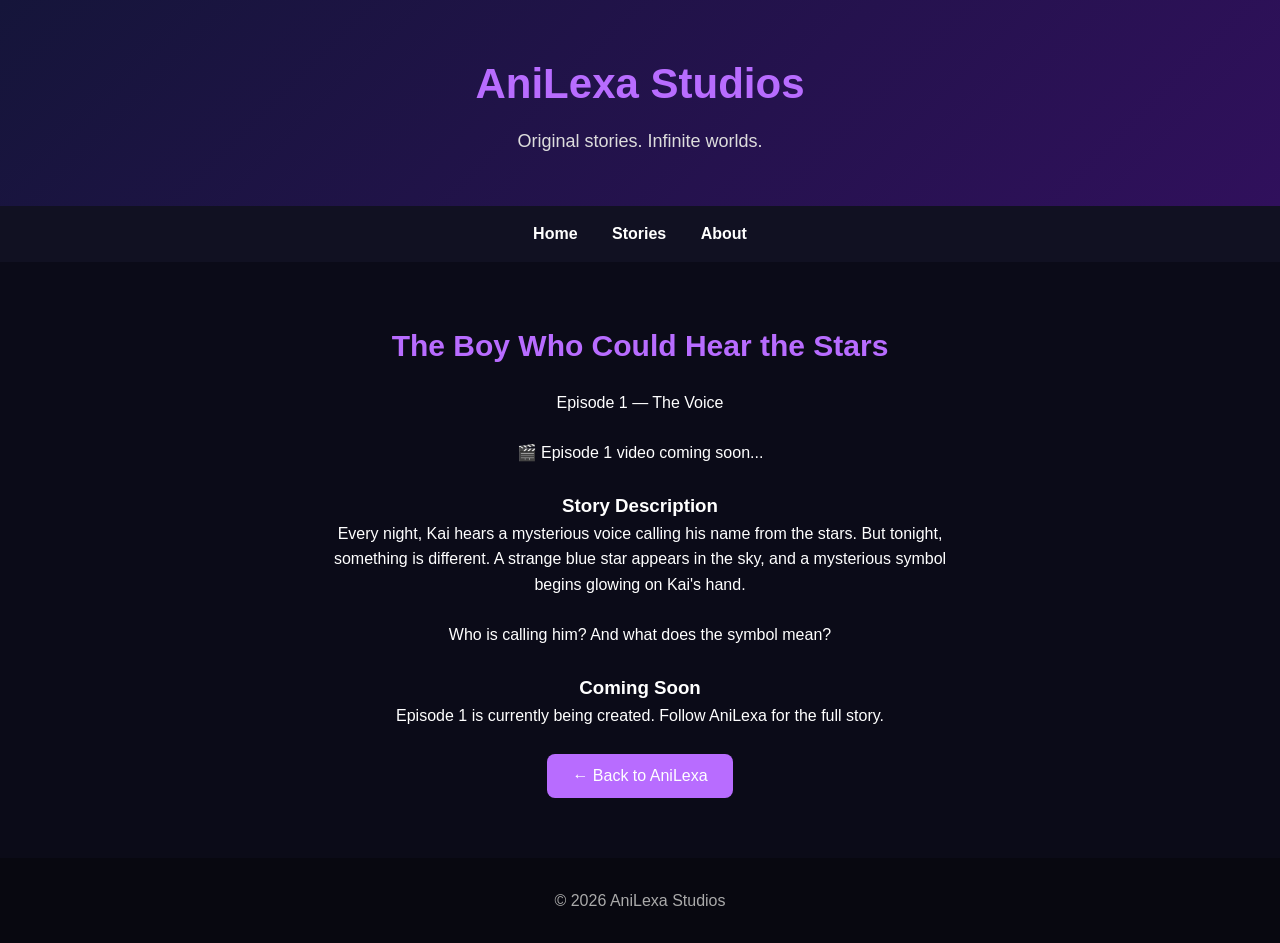
==== episode1.html @ 6541f574 "Create episode1.html" ====
<!DOCTYPE html>
<html lang="en">

<head>
    <meta charset="UTF-8">
    <meta name="viewport" content="width=device-width, initial-scale=1.0">

    <title>The Boy Who Could Hear the Stars | AniLexa</title>

    <link rel="stylesheet" href="style.css">
</head>

<body>

    <header>
        <h1>AniLexa Studios</h1>
        <p>Original stories. Infinite worlds.</p>
    </header>

    <nav>
        <a href="index.html">Home</a>
        <a href="index.html#stories">Stories</a>
        <a href="index.html#about">About</a>
    </nav>

    <main>

        <section class="episode">

            <h2>The Boy Who Could Hear the Stars</h2>

            <p class="episode-number">Episode 1 — The Voice</p>

            <div class="video-box">
                <p>🎬 Episode 1 video coming soon...</p>
            </div>

            <h3>Story Description</h3>

            <p>
                Every night, Kai hears a mysterious voice
                calling his name from the stars.

                But tonight, something is different.

                A strange blue star appears in the sky,
                and a mysterious symbol begins glowing
                on Kai's hand.
            </p>

            <p>
                Who is calling him?

                And what does the symbol mean?
            </p>

            <h3>Coming Soon</h3>

            <p>
                Episode 1 is currently being created.
                Follow AniLexa for the full story.
            </p>

            <a href="index.html">
                <button>← Back to AniLexa</button>
            </a>

        </section>

    </main>

    <footer>
        <p>© 2026 AniLexa Studios</p>
    </footer>

</body>

  </html>
---- style.css ----
* {
    box-sizing: border-box;
    margin: 0;
    padding: 0;
}

body {
    background-color: #0b0b18;
    color: white;
    font-family: Arial, sans-serif;
    line-height: 1.6;
}

header {
    text-align: center;
    padding: 50px 20px;
    background: linear-gradient(135deg, #15153a, #30105c);
}

header h1 {
    color: #b86cff;
    font-size: 42px;
    margin-bottom: 10px;
}

header p {
    color: #ddd;
    font-size: 18px;
}

nav {
    background-color: #111122;
    padding: 15px;
    text-align: center;
    position: sticky;
    top: 0;
}

nav a {
    color: white;
    text-decoration: none;
    margin: 0 15px;
    font-weight: bold;
}

nav a:hover {
    color: #b86cff;
}

main {
    max-width: 1000px;
    margin: auto;
}

section {
    padding: 60px 20px;
    text-align: center;
}

section h2 {
    color: #b86cff;
    margin-bottom: 20px;
    font-size: 30px;
}

section p {
    max-width: 650px;
    margin: 0 auto 25px;
}

button {
    background-color: #b86cff;
    color: white;
    border: none;
    padding: 13px 25px;
    border-radius: 8px;
    font-size: 16px;
    cursor: pointer;
}

button:hover {
    background-color: #8d3ee8;
}

.story-card {
    background-color: #15152a;
    border: 1px solid #302f55;
    padding: 25px;
    border-radius: 12px;
    max-width: 500px;
    margin: 20px auto;
}

.story-card h3 {
    color: #b86cff;
    margin-bottom: 10px;
}

footer {
    text-align: center;
    padding: 30px;
    background-color: #080810;
    color: #aaa;
  }
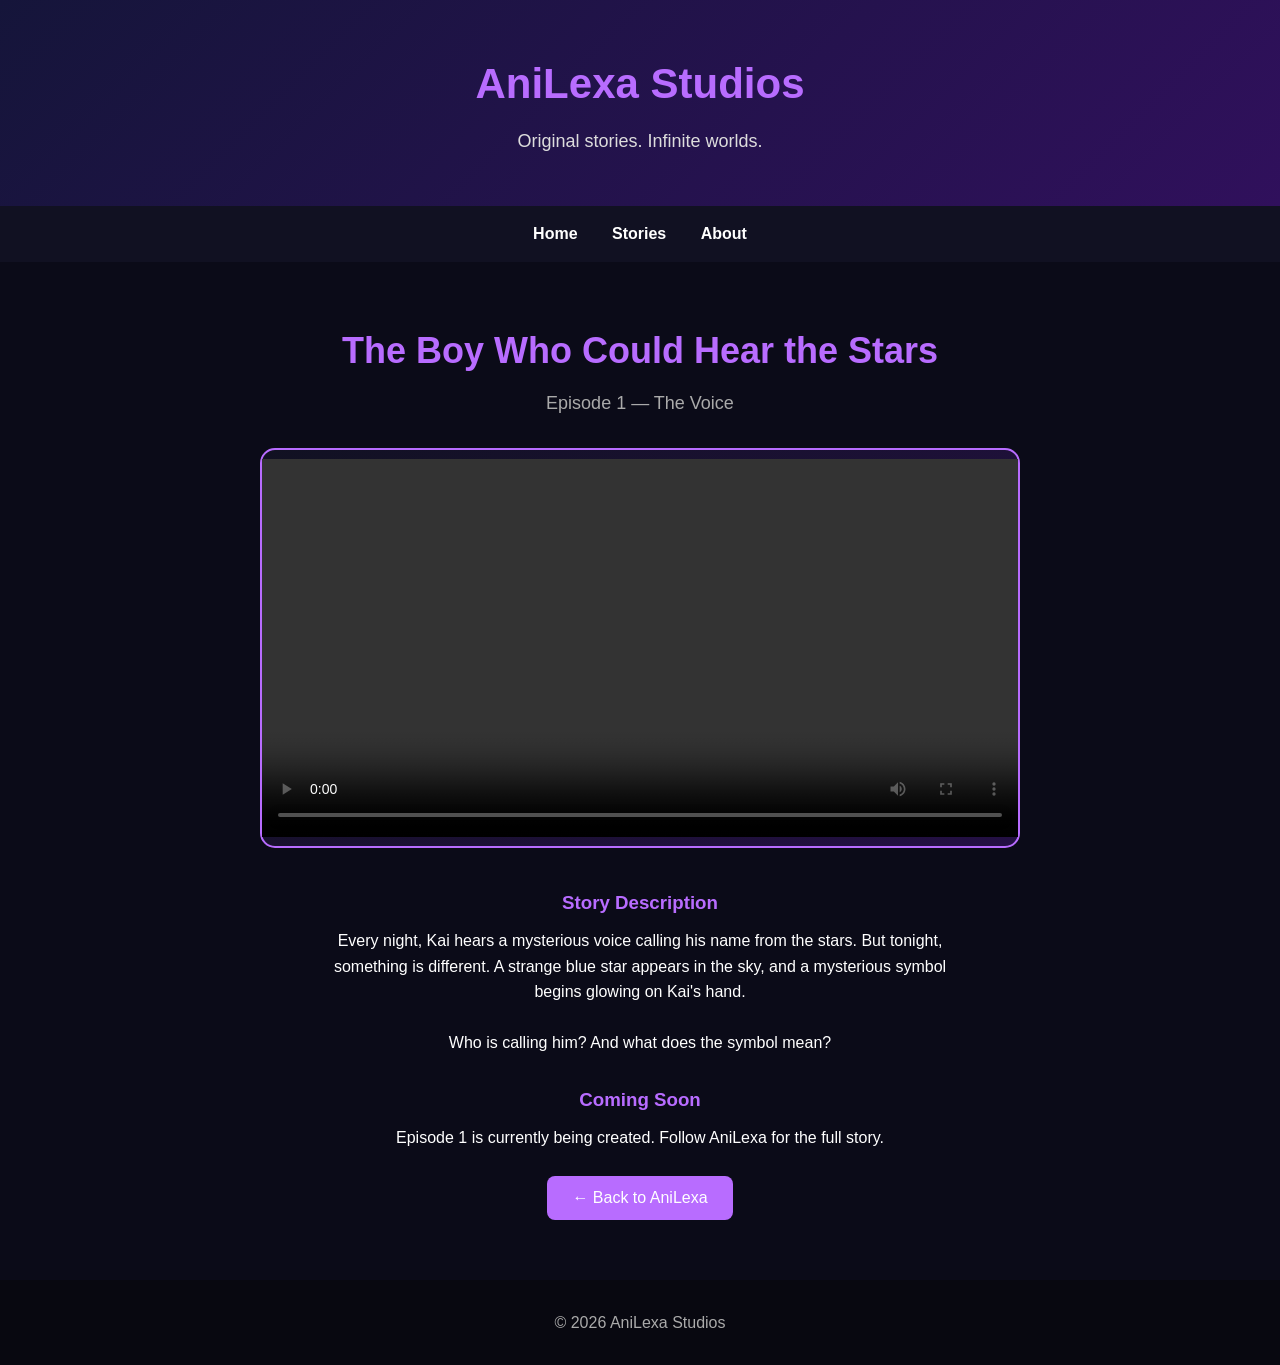
==== commit 1a8221c4: "Update episode1.html" ====
--- a/episode1.html
+++ b/episode1.html
@@ -32,8 +32,15 @@
             <p class="episode-number">Episode 1 — The Voice</p>
 
             <div class="video-box">
-                <p>🎬 Episode 1 video coming soon...</p>
-            </div>
+
+    <video controls width="100%">
+        <source src="videos/episode1.mp4" type="video/mp4">
+
+        Your browser does not support video playback.
+    </video>
+
+</div>
+            
 
             <h3>Story Description</h3>
 
--- a/style.css
+++ b/style.css
@@ -101,4 +101,93 @@
     padding: 30px;
     background-color: #080810;
     color: #aaa;
-  }
+  }.episode {
+    max-width: 800px;
+    margin: auto;
+}
+
+.episode h2 {
+    font-size: 36px;
+    color: #b86cff;
+    margin-bottom: 10px;
+}
+
+.episode-number {
+    color: #aaa;
+    font-size: 18px;
+    margin-bottom: 30px;
+}
+
+.video-box {
+    width: 100%;
+    height: 400px;
+    background: linear-gradient(135deg, #111122, #241044);
+    border: 2px solid #b86cff;
+    border-radius: 15px;
+
+    display: flex;
+    align-items: center;
+    justify-content: center;
+
+    margin-bottom: 40px;
+}
+
+.video-box p {
+    color: #ddd;
+    font-size: 20px;
+}
+
+.episode h3 {
+    color: #b86cff;
+    margin-top: 30px;
+    margin-bottom: 10px;
+}
+
+.episode a {
+    text-decoration: none;
+    }
+.episode {
+    max-width: 800px;
+    margin: auto;
+}
+
+.episode h2 {
+    font-size: 36px;
+    color: #b86cff;
+    margin-bottom: 10px;
+}
+
+.episode-number {
+    color: #aaa;
+    font-size: 18px;
+    margin-bottom: 30px;
+}
+
+.video-box {
+    width: 100%;
+    height: 400px;
+    background: linear-gradient(135deg, #111122, #241044);
+    border: 2px solid #b86cff;
+    border-radius: 15px;
+
+    display: flex;
+    align-items: center;
+    justify-content: center;
+
+    margin-bottom: 40px;
+}
+
+.video-box p {
+    color: #ddd;
+    font-size: 20px;
+}
+
+.episode h3 {
+    color: #b86cff;
+    margin-top: 30px;
+    margin-bottom: 10px;
+}
+
+.episode a {
+    text-decoration: none;
+    }
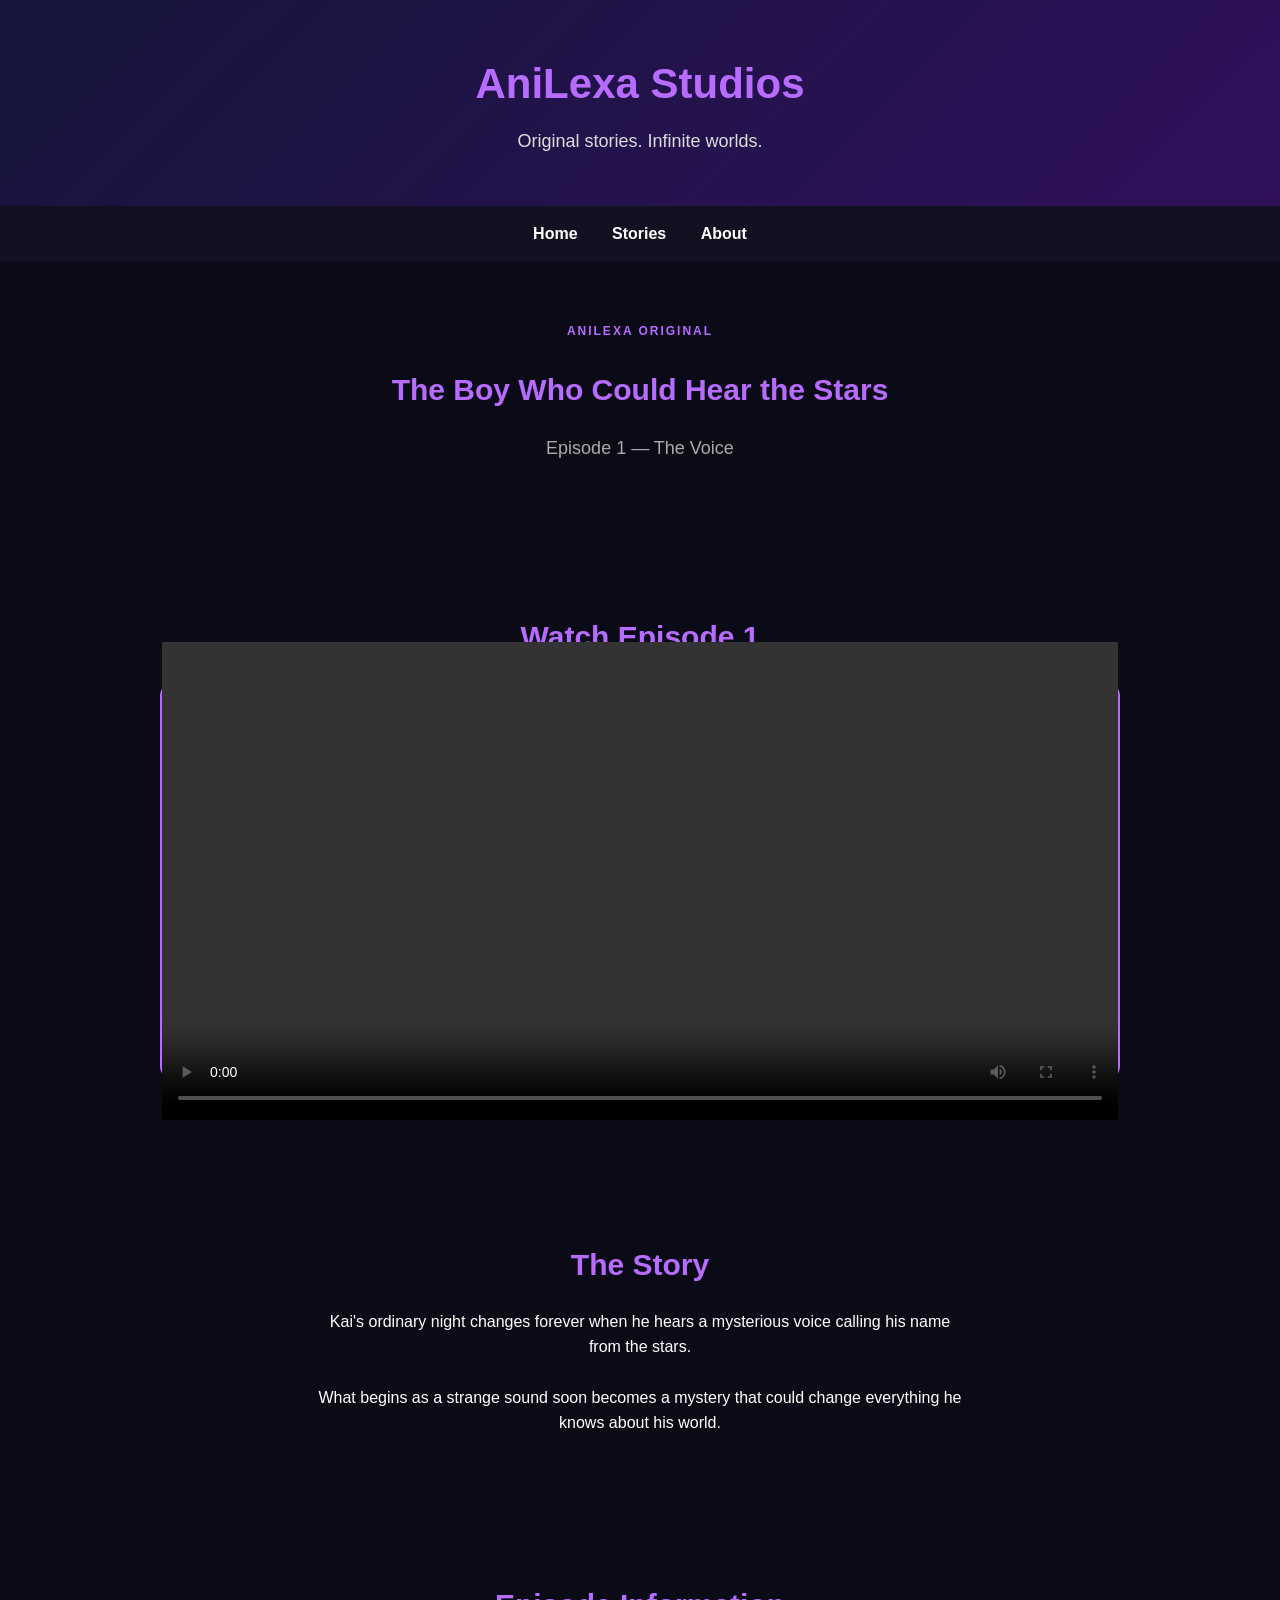
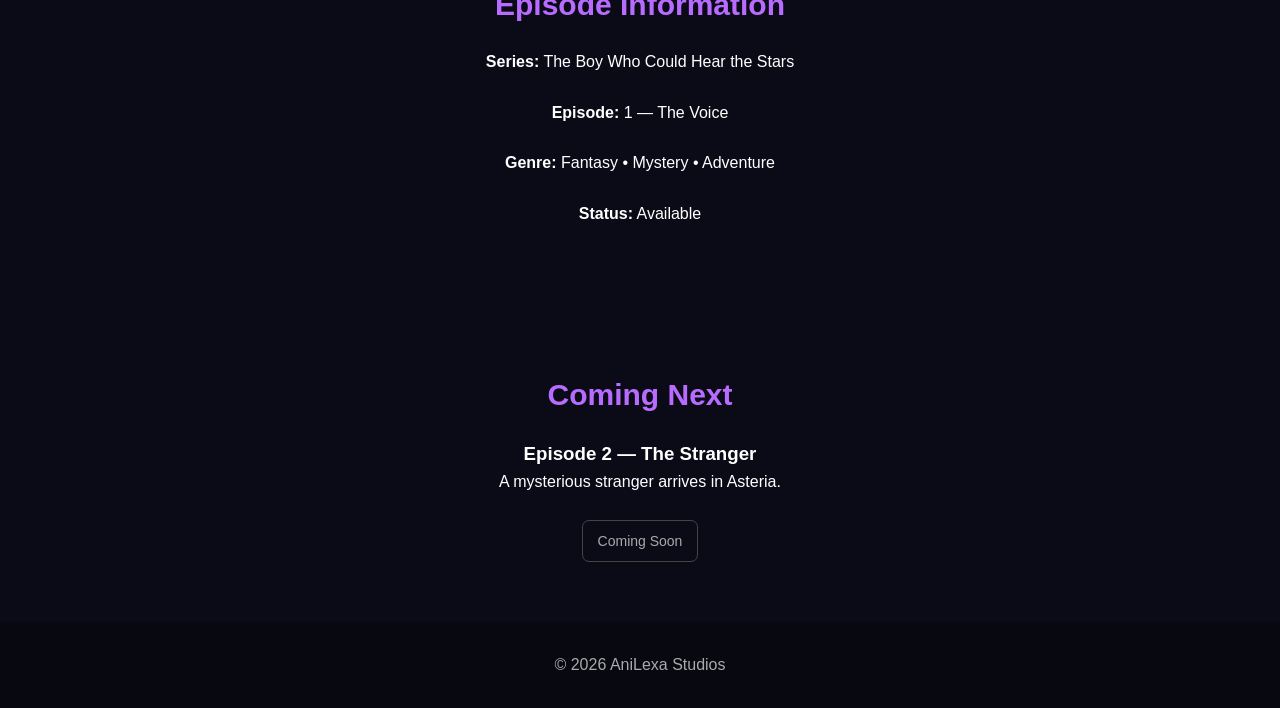
==== commit 517c6b06: "Refactor episode1.html with improved structure Updated the HTML structure and added episode informat" ====
--- a/episode1.html
+++ b/episode1.html
@@ -1,85 +1,119 @@
-<!DOCTYPE html>
-<html lang="en">
+<!DOCTYPE html><html lang="en"><head>
+    <meta charset="UTF-8">
+    <meta name="viewport" content="width=device-width, initial-scale=1.0"><title>Episode 1 — The Boy Who Could Hear the Stars</title>
 
-<head>
-    <meta charset="UTF-8">
-    <meta name="viewport" content="width=device-width, initial-scale=1.0">
+<meta name="description"
+    content="Watch Episode 1 of The Boy Who Could Hear the Stars on AniLexa Studios.">
 
-    <title>The Boy Who Could Hear the Stars | AniLexa</title>
+<link rel="stylesheet" href="style.css">
 
-    <link rel="stylesheet" href="style.css">
-</head>
+</head><body><header>
+    <h1>AniLexa Studios</h1>
+    <p>Original stories. Infinite worlds.</p>
+</header>
 
-<body>
+<nav>
+    <a href="index.html">Home</a>
+    <a href="index.html#stories">Stories</a>
+    <a href="index.html#about">About</a>
+</nav>
 
-    <header>
-        <h1>AniLexa Studios</h1>
-        <p>Original stories. Infinite worlds.</p>
-    </header>
+<main>
 
-    <nav>
-        <a href="index.html">Home</a>
-        <a href="index.html#stories">Stories</a>
-        <a href="index.html#about">About</a>
-    </nav>
+    <!-- EPISODE HERO -->
+    <section class="episode-hero">
 
-    <main>
+        <p class="episode-tag">ANILEXA ORIGINAL</p>
 
-        <section class="episode">
+        <h2>The Boy Who Could Hear the Stars</h2>
 
-            <h2>The Boy Who Could Hear the Stars</h2>
+        <p class="episode-number">
+            Episode 1 — The Voice
+        </p>
 
-            <p class="episode-number">Episode 1 — The Voice</p>
+    </section>
 
-            <div class="video-box">
 
-    <video controls width="100%">
-        <source src="videos/episode1.mp4" type="video/mp4">
+    <!-- VIDEO -->
+    <section class="watch-section">
 
-        Your browser does not support video playback.
-    </video>
+        <h2>Watch Episode 1</h2>
 
-</div>
-            
+        <div class="video-box">
 
-            <h3>Story Description</h3>
+            <video controls width="100%">
 
-            <p>
-                Every night, Kai hears a mysterious voice
-                calling his name from the stars.
+                <source src="episode1.mp4" type="video/mp4">
 
-                But tonight, something is different.
+                Your browser does not support video playback.
 
-                A strange blue star appears in the sky,
-                and a mysterious symbol begins glowing
-                on Kai's hand.
-            </p>
+            </video>
 
-            <p>
-                Who is calling him?
+        </div>
 
-                And what does the symbol mean?
-            </p>
+    </section>
 
-            <h3>Coming Soon</h3>
 
-            <p>
-                Episode 1 is currently being created.
-                Follow AniLexa for the full story.
-            </p>
+    <!-- STORY -->
+    <section class="episode-story">
 
-            <a href="index.html">
-                <button>← Back to AniLexa</button>
-            </a>
+        <h2>The Story</h2>
 
-        </section>
+        <p>
+            Kai's ordinary night changes forever when
+            he hears a mysterious voice calling his name
+            from the stars.
+        </p>
 
-    </main>
+        <p>
+            What begins as a strange sound soon becomes
+            a mystery that could change everything he
+            knows about his world.
+        </p>
 
-    <footer>
-        <p>© 2026 AniLexa Studios</p>
-    </footer>
+    </section>
 
-</body>
 
-  </html>
+    <!-- EPISODE INFO -->
+    <section class="episode-info-box">
+
+        <h2>Episode Information</h2>
+
+        <p><strong>Series:</strong> The Boy Who Could Hear the Stars</p>
+
+        <p><strong>Episode:</strong> 1 — The Voice</p>
+
+        <p><strong>Genre:</strong> Fantasy • Mystery • Adventure</p>
+
+        <p><strong>Status:</strong> Available</p>
+
+    </section>
+
+
+    <!-- NEXT EPISODE -->
+    <section class="next-episode">
+
+        <h2>Coming Next</h2>
+
+        <h3>Episode 2 — The Stranger</h3>
+
+        <p>
+            A mysterious stranger arrives in Asteria.
+        </p>
+
+        <span class="coming-soon">
+            Coming Soon
+        </span>
+
+    </section>
+
+</main>
+
+
+<footer>
+
+    <p>© 2026 AniLexa Studios</p>
+
+</footer>
+
+</body></html>
--- a/style.css
+++ b/style.css
@@ -190,4 +190,229 @@
 
 .episode a {
     text-decoration: none;
-    }
+    }..enter-button {
+    display: inline-block;
+    background-color: #b86cff;
+    color: #ffffff !important;
+    text-decoration: none !important;
+    padding: 14px 28px;
+    border-radius: 10px;
+    font-size: 17px;
+    font-weight: bold;
+    border: 2px solid #b86cff;
+    transition: 0.3s;
+}
+
+.enter-button:hover {
+    background-color: #8d3ee8;
+    color: #ffffff !important;
+    transform: scale(1.05);
+}.hero {
+    min-height: 550px;
+
+    display: flex;
+    align-items: center;
+    justify-content: center;
+
+    text-align: center;
+
+    background:
+        radial-gradient(circle at top, #302060, #0b0b18 65%);
+}
+
+.hero-content {
+    max-width: 750px;
+    padding: 40px 20px;
+}
+
+.hero-label {
+    color: #b86cff;
+    font-size: 14px;
+    font-weight: bold;
+    letter-spacing: 3px;
+    margin-bottom: 15px;
+}
+
+.hero h2 {
+    font-size: 52px;
+    color: white;
+    margin-bottom: 20px;
+}
+
+.hero-content > p:not(.hero-label) {
+    color: #ccc;
+    font-size: 19px;
+    margin-bottom: 30px;
+    }
+.story-card {
+    max-width: 700px;
+    margin: 30px auto;
+    background-color: #15152a;
+    border: 1px solid #302f55;
+    border-radius: 15px;
+    overflow: hidden;
+    text-align: left;
+}
+..story-image {
+    height: 220px;
+    background: linear-gradient(135deg, #241044, #0b0b18);
+    display: flex;
+    align-items: center;
+    justify-content: center;
+    overflow: hidden;
+}
+
+.story-image img {
+    width: auto;
+    height: 100%;
+    max-width: 100%;
+    object-fit: contain;
+    display: block;
+}
+}
+
+.story-info {
+    padding: 25px;
+}
+
+.story-tag {
+    color: #b86cff;
+    font-size: 13px;
+    font-weight: bold;
+    letter-spacing: 2px;
+}
+
+.story-info h3 {
+    color: white;
+    font-size: 25px;
+    margin: 8px 0 12px;
+}
+
+.story-info p:not(.story-tag) {
+    color: #bbb;
+    margin-bottom: 20px;
+}
+
+.watch-button {
+    display: inline-block;
+    background-color: #b86cff;
+    color: white;
+    text-decoration: none;
+    padding: 12px 20px;
+    border-radius: 8px;
+    font-weight: bold;
+}
+
+.watch-button:hover {
+    background-color: #8d3ee8;
+}@media (max-width: 600px) {
+
+    header h1 {
+        font-size: 32px;
+    }
+
+    nav a {
+        margin: 0 7px;
+        font-size: 14px;
+    }
+
+    .hero {
+        min-height: 500px;
+    }
+
+    .hero h2 {
+        font-size: 36px;
+    }
+
+    .hero-content > p:not(.hero-label) {
+        font-size: 16px;
+    }
+
+    section {
+        padding: 45px 15px;
+    }
+
+    .story-image {
+        height: 180px;
+    }
+
+    .story-info h3 {
+        font-size: 21px;
+    }
+
+    .video-box {
+        height: 220px;
+    }
+
+}#episodes {
+background-color: #0e0e20;
+}
+
+.section-intro {
+color: #aaa;
+margin-bottom: 30px;
+}
+
+.episode-grid {
+max-width: 900px;
+margin: auto;
+display: grid;
+grid-template-columns: repeat(2, 1fr);
+gap: 25px;
+}
+
+.episode-card {
+background-color: #15152a;
+border: 1px solid #302f55;
+border-radius: 14px;
+overflow: hidden;
+text-align: left;
+}
+
+.episode-placeholder {
+height: 180px;
+background: linear-gradient(135deg, #241044, #0b0b18);
+display: flex;
+align-items: center;
+justify-content: center;
+font-size: 60px;
+}
+
+.episode-info {
+padding: 20px;
+}
+
+.episode-tag {
+color: #b86cff;
+font-size: 12px;
+font-weight: bold;
+letter-spacing: 2px;
+}
+
+.episode-info h3 {
+color: white;
+font-size: 23px;
+margin: 8px 0;
+}
+
+.episode-info p:not(.episode-tag) {
+color: #aaa;
+margin-bottom: 18px;
+}
+
+.coming-soon {
+display: inline-block;
+color: #aaa;
+border: 1px solid #444;
+padding: 9px 15px;
+border-radius: 7px;
+font-size: 14px;
+}
+
+@media (max-width: 600px) {
+
+.episode-grid {
+    grid-template-columns: 1fr;
+}
+
+        }
